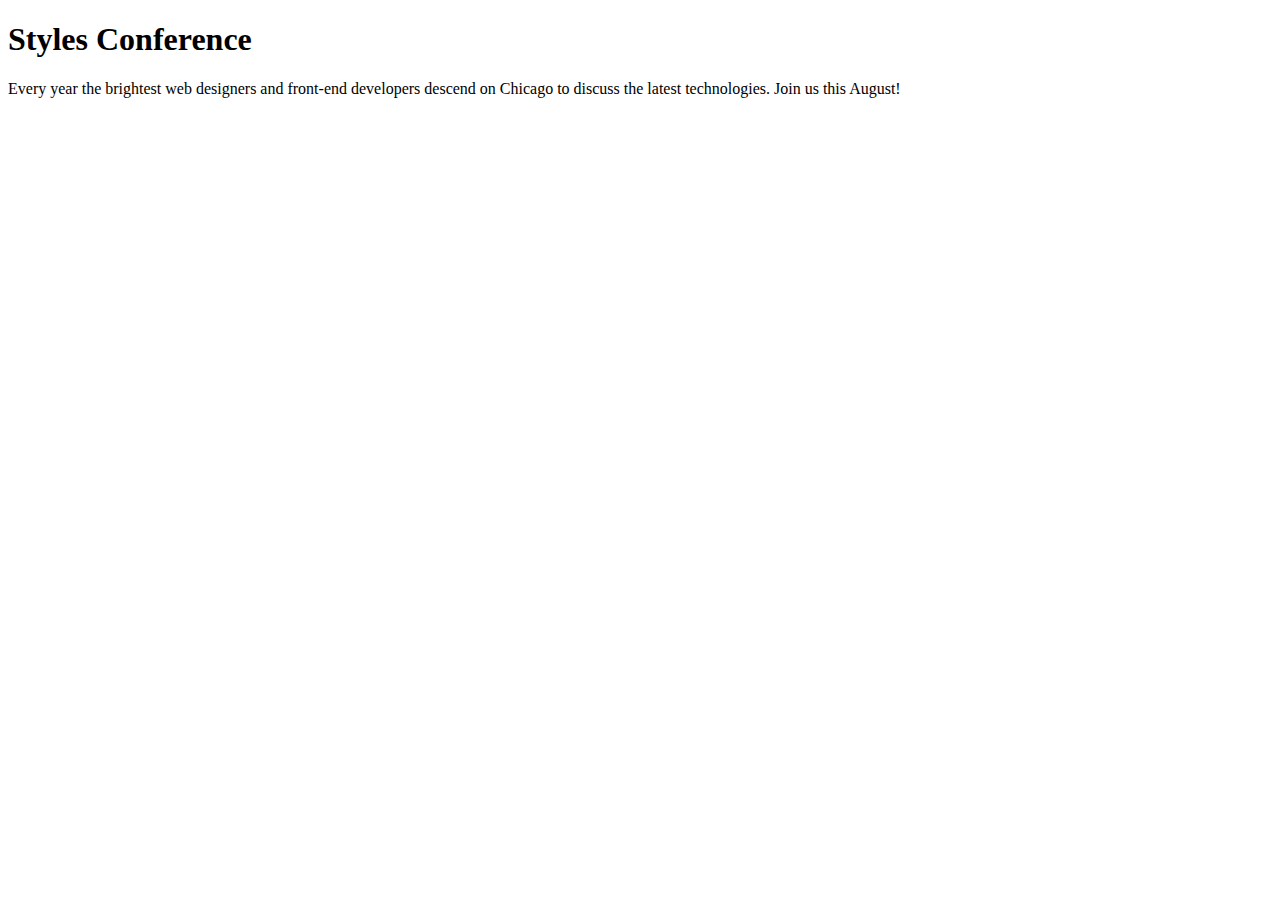
==== index.html @ 3ffd0026 "index and assets" ====
<!DOCTYPE html>
<html lang="en">
	<head>
		<meta charset="utf-8">
		<title>Styles Conference</title>
		<link rel="stylesheet" href="assets/stylesheets/main.css">
	</head>
	<body>
		<h1>Styles Conference</h1>
		<p>Every year the brightest web designers and front-end developers descend on Chicago to discuss the latest technologies. Join us this August!</p>
	</body>
</html>
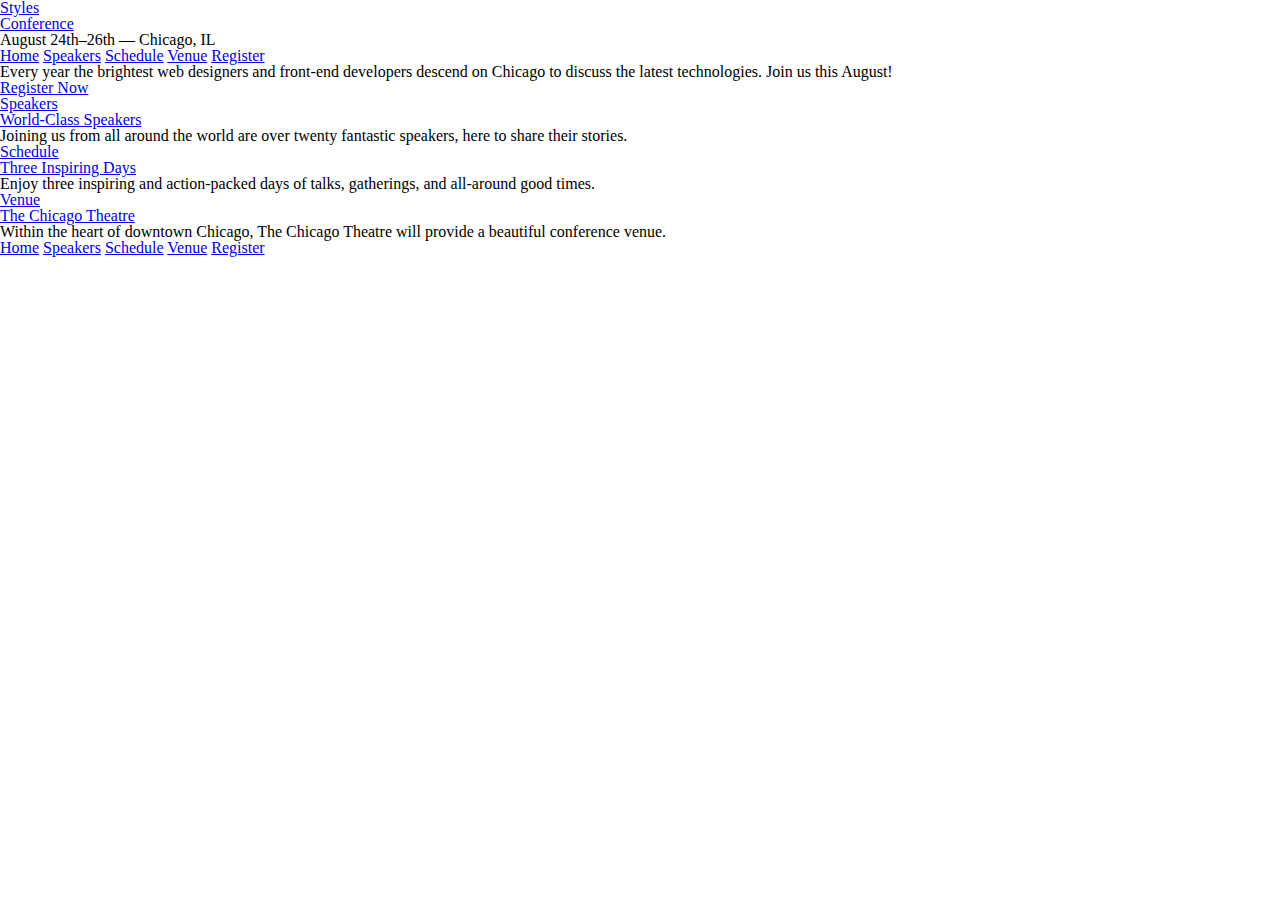
==== commit 572a23c5: "added inline-block elements to create a three column website" ====
--- a/index.html
+++ b/index.html
@@ -6,7 +6,67 @@
 		<link rel="stylesheet" href="assets/stylesheets/main.css">
 	</head>
 	<body>
-		<h1>Styles Conference</h1>
-		<p>Every year the brightest web designers and front-end developers descend on Chicago to discuss the latest technologies. Join us this August!</p>
+
+		<header class="container group">
+			<h1 class="logo">
+				<a href="index.html">Styles <br> Conference</a>
+			</h1>
+			<h3> August 24th&ndash;26th &mdash; Chicago, IL</h3>
+
+			<nav>
+				<a href="index.html">Home</a>
+				<a href="speakers.html">Speakers</a>
+				<a href="schedule.html">Schedule</a>
+				<a href="venue.html">Venue</a>
+				<a href="register.html">Register</a>
+			</nav>
+
+		</header>
+
+		<section class="hero container">
+
+			<p>Every year the brightest web designers and front-end developers descend on Chicago to discuss the latest technologies. Join us this August!</p>
+
+			<a class="btn btn-alt"href="register.html">Register Now</a>
+
+		</section>
+
+		<section class="container grid">
+				<!-- Speakers -->
+			<section class="col-1-3">
+			 	<a href="speakers.html">
+			 		<h5>Speakers</h5>
+			 		<h3>World-Class Speakers</h3>
+			 	</a>
+			 		<p>Joining us from all around the world are over twenty fantastic speakers, here to share their stories.</p>
+			</section><!--
+				 Schedule 
+			--><section class="col-1-3">
+				<a href="schedule.html">
+					<h5>Schedule</h5>
+					<h3>Three Inspiring Days</h3>
+				</a>
+					<p>Enjoy three inspiring and action-packed days of talks, gatherings, and all-around good times.</p>
+			</section><!--
+			Venue
+			--><section class="col-1-3">
+				<a href="venue.html">
+					<h5>Venue</h5>
+					<h3>The Chicago Theatre</h3>
+				</a>
+					<p>Within the heart of downtown Chicago, The Chicago Theatre will provide a beautiful conference venue.</p>
+			</section>
+			
+		</section>
+
+		<footer class="primary-footer container group">
+			<nav>
+				<a href="index.html">Home</a>
+				<a href="speakers.html">Speakers</a>
+				<a href="schedule.html">Schedule</a>
+				<a href="venue.html">Venue</a>
+				<a href="register.html">Register</a>
+			</nav>
+		</footer>
 	</body>
 </html>--- a/assets/stylesheets/main.css
+++ b/assets/stylesheets/main.css
@@ -0,0 +1,47 @@
+/* http://meyerweb.com/eric/tools/css/reset/ 2. v2.0 | 20110126
+  License: none (public domain)
+*/
+
+html, body, div, span, applet, object, iframe,
+h1, h2, h3, h4, h5, h6, p, blockquote, pre,
+a, abbr, acronym, address, big, cite, code,
+del, dfn, em, img, ins, kbd, q, s, samp,
+small, strike, strong, sub, sup, tt, var,
+b, u, i, center,
+dl, dt, dd, ol, ul, li,
+fieldset, form, label, legend,
+table, caption, tbody, tfoot, thead, tr, th, td,
+article, aside, canvas, details, embed,
+figure, figcaption, footer, header, hgroup,
+menu, nav, output, ruby, section, summary,
+time, mark, audio, video {
+  margin: 0;
+  padding: 0;
+  border: 0;
+  font-size: 100%;
+  font: inherit;
+  vertical-align: baseline;
+}
+/* HTML5 display-role reset for older browsers */
+article, aside, details, figcaption, figure,
+footer, header, hgroup, menu, nav, section {
+  display: block;
+}
+body {
+  line-height: 1;
+}
+ol, ul {
+  list-style: none;
+}
+blockquote, q {
+  quotes: none;
+}
+blockquote:before, blockquote:after,
+q:before, q:after {
+  content: '';
+  content: none;
+}
+table {
+  border-collapse: collapse;
+  border-spacing: 0;
+}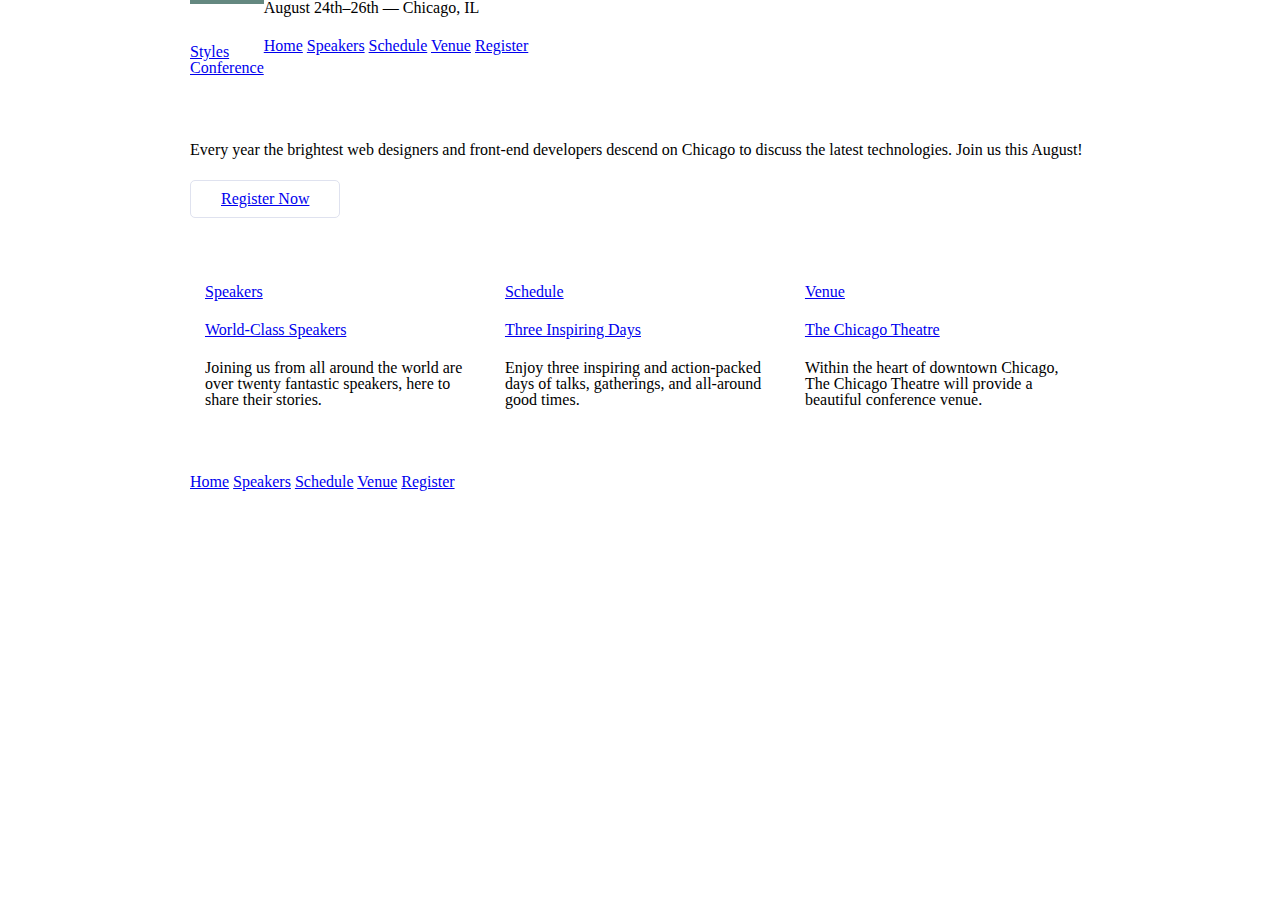
==== commit a906908e: "updated comments" ====
--- a/index.html
+++ b/index.html
@@ -31,9 +31,9 @@
 
 		</section>
 
-		<section class="container grid">
-				<!-- Speakers -->
-			<section class="col-1-3">
+		<section class="container grid"><!--
+				 Speakers 
+			--><section class="col-1-3">
 			 	<a href="speakers.html">
 			 		<h5>Speakers</h5>
 			 		<h3>World-Class Speakers</h3>
--- a/assets/stylesheets/main.css
+++ b/assets/stylesheets/main.css
@@ -44,4 +44,126 @@
 table {
   border-collapse: collapse;
   border-spacing: 0;
-}+}
+
+/* =================================
+    Grid
+   =================================
+*/
+
+*,
+*:before,
+*:after {
+  -webkit-box-sizing:border-box;
+      -moz-box-sizing:border-box;
+          box-sizing:border-box;
+}
+.container{
+  margin: 0 auto;
+  padding-left:30px;
+  padding-right:30px;
+  width:960px;
+}
+/* =================================
+    Clearfix CHECK LINE 71
+   =================================
+*/
+.group:before,
+.group:after {
+  content:"";
+  display:table;
+}
+.group:after{
+  clear:both;
+}
+.group{
+  clear:both;
+  *zoom:1;
+}
+
+
+
+/* ======================
+    Typography
+   ======================
+*/
+
+h1,h3,h4,h5,p{
+  margin-bottom:22px;
+}
+/* ======================
+    Buttons
+   ======================
+*/
+.btn{
+  border-radius:5px;
+  display:inline-block;
+  margin:0;
+}
+.btn-alt{
+  border:1px solid #dfe2ef;
+  padding:10px 30px;
+}
+/* ======================
+    Home
+   ======================
+*/
+.hero{
+  padding: 22px 80px 66px 80px;
+}
+/* =================================
+    Primary Header
+   =================================
+*/
+.logo{
+  border-top:4px solid #648880;
+  padding:40px 0 22px 0;
+  float:left;
+}
+/* =================================
+    Primary Footer
+   =================================
+*/
+.primary-footer small{
+  float:left;
+}
+.primary-footer{
+  padding-bottom:44px;
+  padding-top:44px;
+}
+
+.col-1-3{
+  width:33.33%;
+}
+.col-2-3{
+  width:66.66%;
+}
+/* =================================
+    Columns 
+   =================================
+*/
+.col-1-3,
+.col-2-3{
+  display:inline-block;
+  vertical-align:top;
+}
+.grid,
+.col-1-3,
+.col-2-3{
+  padding-left:15px;
+  padding-right:15px;
+}
+.container,
+.grid{
+  margin:0 auto;
+  width:960px;
+}
+.container{
+  padding-left:30px;
+  padding-right:30px;
+}
+
+
+
+
+
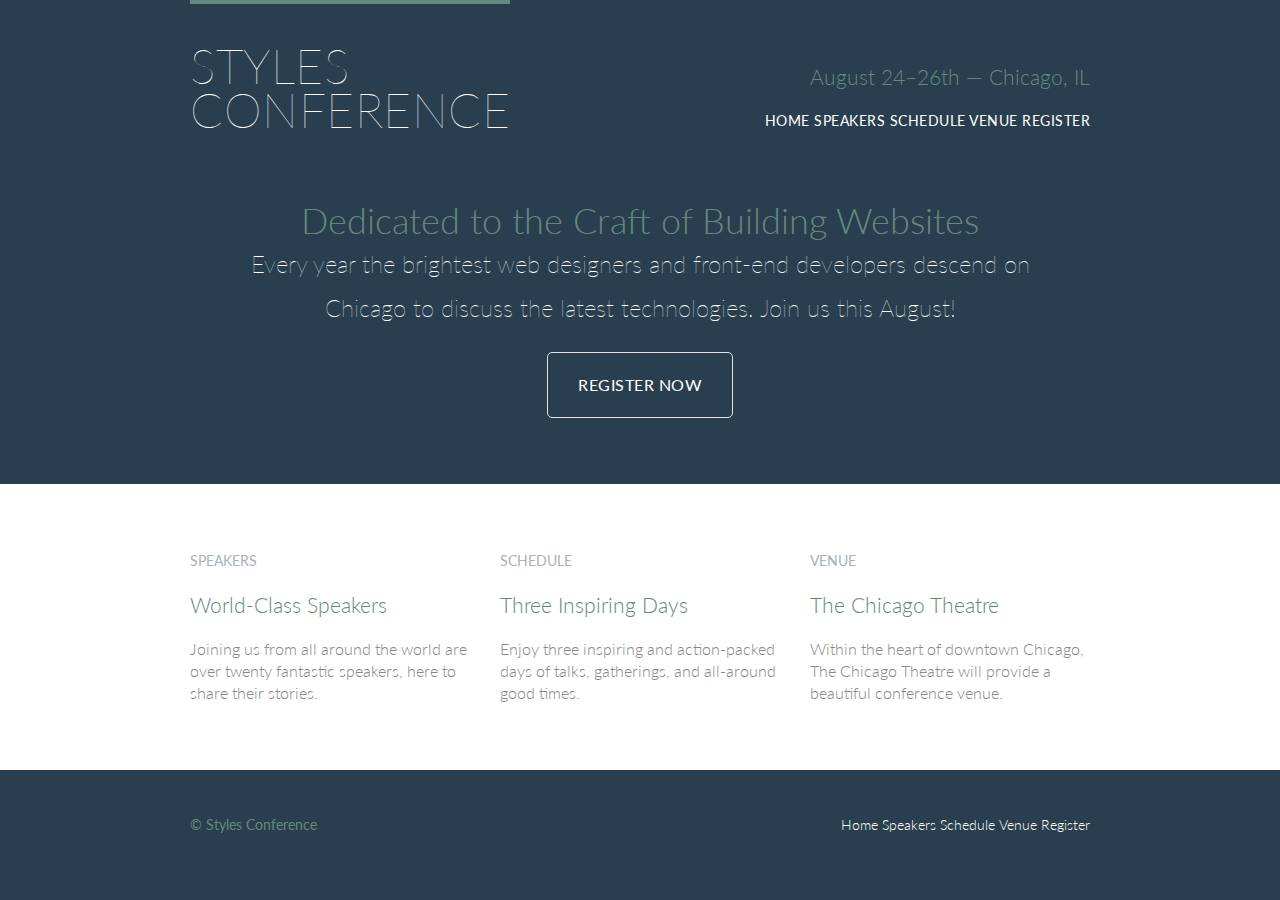
==== commit fde6b162: "Added gradients and hover assets" ====
--- a/index.html
+++ b/index.html
@@ -1,72 +1,100 @@
 <!DOCTYPE html>
 <html lang="en">
-	<head>
-		<meta charset="utf-8">
-		<title>Styles Conference</title>
-		<link rel="stylesheet" href="assets/stylesheets/main.css">
-	</head>
-	<body>
 
-		<header class="container group">
-			<h1 class="logo">
-				<a href="index.html">Styles <br> Conference</a>
-			</h1>
-			<h3> August 24th&ndash;26th &mdash; Chicago, IL</h3>
+  <head>
+    <meta charset="utf-8">
+    <title>Styles Conference</title>
+    <link rel="stylesheet" href="assets/stylesheets/main.css">
+    <link rel="stylesheet" href="http://fonts.googleapis.com/css?family=Lato:100,300,400">
+  </head>
 
-			<nav>
-				<a href="index.html">Home</a>
-				<a href="speakers.html">Speakers</a>
-				<a href="schedule.html">Schedule</a>
-				<a href="venue.html">Venue</a>
-				<a href="register.html">Register</a>
-			</nav>
+  <body>
 
-		</header>
+    <!-- Header -->
 
-		<section class="hero container">
+    <header class="primary-header container group">
 
-			<p>Every year the brightest web designers and front-end developers descend on Chicago to discuss the latest technologies. Join us this August!</p>
+      <h1 class="logo">
+        <a href="index.html">Styles <br> Conference</a>
+      </h1>
 
-			<a class="btn btn-alt"href="register.html">Register Now</a>
+      <h3 class="tagline">August 24&ndash;26th &mdash; Chicago, IL</h3>
 
-		</section>
+      <nav class="nav primary-nav">
+        <a href="index.html">Home</a>
+        <a href="speakers.html">Speakers</a>
+        <a href="schedule.html">Schedule</a>
+        <a href="venue.html">Venue</a>
+        <a href="register.html">Register</a>
+      </nav>
 
-		<section class="container grid"><!--
-				 Speakers 
-			--><section class="col-1-3">
-			 	<a href="speakers.html">
-			 		<h5>Speakers</h5>
-			 		<h3>World-Class Speakers</h3>
-			 	</a>
-			 		<p>Joining us from all around the world are over twenty fantastic speakers, here to share their stories.</p>
-			</section><!--
-				 Schedule 
-			--><section class="col-1-3">
-				<a href="schedule.html">
-					<h5>Schedule</h5>
-					<h3>Three Inspiring Days</h3>
-				</a>
-					<p>Enjoy three inspiring and action-packed days of talks, gatherings, and all-around good times.</p>
-			</section><!--
-			Venue
-			--><section class="col-1-3">
-				<a href="venue.html">
-					<h5>Venue</h5>
-					<h3>The Chicago Theatre</h3>
-				</a>
-					<p>Within the heart of downtown Chicago, The Chicago Theatre will provide a beautiful conference venue.</p>
-			</section>
-			
-		</section>
+    </header>
 
-		<footer class="primary-footer container group">
-			<nav>
-				<a href="index.html">Home</a>
-				<a href="speakers.html">Speakers</a>
-				<a href="schedule.html">Schedule</a>
-				<a href="venue.html">Venue</a>
-				<a href="register.html">Register</a>
-			</nav>
-		</footer>
-	</body>
+    <!-- Hero -->
+
+    <section class="hero container">
+
+      <h2>Dedicated to the Craft of Building Websites</h2>
+
+      <p>Every year the brightest web designers and front-end developers descend on Chicago to discuss the latest technologies. Join us this August!</p>
+
+      <a class="btn btn-alt" href="register.html">Register Now</a>
+
+    </section>
+
+    <!-- Teasers -->
+
+    <section class="row">
+      <div class="grid">
+
+      <!-- Speakers -->
+
+      <section class="teaser col-1-3">
+        <a href="speakers.html">
+          <h5>Speakers</h5>
+          <h3>World-Class Speakers</h3>
+        </a>
+        <p>Joining us from all around the world are over twenty fantastic speakers, here to share their stories.</p>
+
+      </section><!--
+
+      Schedule
+
+      --><section class="teaser col-1-3">
+        <a href="schedule.html">
+          <h5>Schedule</h5>
+          <h3>Three Inspiring Days</h3>
+        </a>
+        <p>Enjoy three inspiring and action-packed days of talks, gatherings, and all-around good times.</p>
+      </section><!--
+
+      Venue
+
+      --><section class="teaser col-1-3">
+        <a href="venue.html">
+          <h5>Venue</h5>
+          <h3>The Chicago Theatre</h3>
+        </a>
+        <p>Within the heart of downtown Chicago, The Chicago Theatre will provide a beautiful conference venue.</p>
+      </section>
+    </div>
+    </section>
+
+    <!-- Footer -->
+
+    <footer class="primary-footer container group">
+
+      <small>&copy; Styles Conference</small>
+
+      <nav class="nav">
+        <a href="index.html">Home</a>
+        <a href="speakers.html">Speakers</a>
+        <a href="schedule.html">Schedule</a>
+        <a href="venue.html">Venue</a>
+        <a href="register.html">Register</a>
+      </nav>
+
+    </footer>
+
+  </body>
 </html>--- a/assets/stylesheets/main.css
+++ b/assets/stylesheets/main.css
@@ -1,5 +1,6 @@
-/* http://meyerweb.com/eric/tools/css/reset/ 2. v2.0 | 20110126
-  License: none (public domain)
+/* http://meyerweb.com/eric/tools/css/reset/
+   v2.0 | 20110126
+   License: none (public domain)
 */
 
 html, body, div, span, applet, object, iframe,
@@ -46,124 +47,309 @@
   border-spacing: 0;
 }
 
-/* =================================
-    Grid
-   =================================
+/*
+  ========================================
+  Custom styles
+  ========================================
+*/
+
+body {
+  background:#293f50;
+  color: #888;
+  font: 300 16px/22px "Lato", "Open Sans", "Helvetica Neue", Helvetica, Arial, sans-serif;
+}
+.primary-header a,
+.primary-footer a{
+  color:#fff;
+}
+.primary-header a:hover,
+.primary-footer a:hover{
+  color:648880;
+}
+
+
+
+
+
+/*
+  ========================================
+  Grid
+  ========================================
 */
 
 *,
 *:before,
 *:after {
-  -webkit-box-sizing:border-box;
-      -moz-box-sizing:border-box;
-          box-sizing:border-box;
-}
-.container{
+  -webkit-box-sizing: border-box;
+     -moz-box-sizing: border-box;
+          box-sizing: border-box;
+}
+.container,
+.grid {
   margin: 0 auto;
-  padding-left:30px;
-  padding-right:30px;
-  width:960px;
-}
-/* =================================
-    Clearfix CHECK LINE 71
-   =================================
-*/
+  width: 960px;
+}
+.container {
+  padding-left: 30px;
+  padding-right: 30px;
+}
+.grid,
+.col-1-3,
+.col-2-3 {
+  padding-left: 15px;
+  padding-right: 15px;
+}
+.col-1-3,
+.col-2-3  {
+  display: inline-block;
+  vertical-align: top;
+}
+.col-1-3 {
+  width: 33.33%;
+}
+.col-2-3 {
+  width: 66.66%;
+}
+
+/*
+  ========================================
+  Clearfix
+  ========================================
+*/
+
 .group:before,
 .group:after {
-  content:"";
-  display:table;
-}
-.group:after{
-  clear:both;
-}
-.group{
-  clear:both;
-  *zoom:1;
-}
-
-
-
-/* ======================
-    Typography
-   ======================
-*/
-
-h1,h3,h4,h5,p{
-  margin-bottom:22px;
-}
-/* ======================
-    Buttons
-   ======================
-*/
+  content: "";
+  display: table;
+}
+.group:after {
+  clear: both;
+}
+.group {
+  clear: both;
+  *zoom: 1;
+}
+
+/*
+  ========================================
+  Typography
+  ========================================
+*/
+
+h1, h2, h3, h4 {
+  color: #648880;
+}
+h1, h3, h4, h5, p {
+  margin-bottom: 22px;
+}
+h1 {
+  font-size: 36px;
+  line-height: 44px;
+}
+h2 {
+  font-size: 24px;
+  line-height: 44px;
+}
+h3 {
+  font-size: 21px;
+}
+h4 {
+  font-size: 18px;
+}
+h5 {
+  color: #a9b2b9;
+  font-size: 14px;
+  font-weight: 400;
+  text-transform: uppercase;
+}
+strong {
+  font-weight: 400;
+}
+cite,
+em {
+  font-style: italic;
+}
+
+/*
+  ========================================
+  Links
+  ========================================
+*/
+
+a {
+  color: #648880;
+  text-decoration: none;
+}
+a:hover {
+  color: #a9b2b9;
+}
+p a {
+  border-bottom: 1px solid #dfe2e5;
+}
+
+/*
+  ========================================
+  Buttons
+  ========================================
+*/
+
+.btn {
+  border-radius: 5px;
+  color:#fff;
+  cursor:pointer;
+  display: inline-block;
+  font-weight:400;
+  letter-spacing:.5px;
+  margin: 0;
+  text-transform:uppercase;
+}
+.btn-alt {
+  border: 1px solid #dfe2e5;
+  padding: 10px 30px;
+}
+.btn-alt:hover{
+  background:#fff;
+  color:#648880;
+}
+
+/*
+  ========================================
+  ROWS
+  ========================================
+*/
+.row{
+  background:#fff;
+  min-width:960px;
+  padding:66px 0 44px 0;
+}
+.row,
+.row-alt{
+  min-width:960px;
+}
+.row-alt{
+  background:#cbe2c1;
+  background:-webkit-linear-gradient(to right, #a1d3b0, #f6f1d3);
+  background:-moz-linear-gradient(to right, #a1d3b0, #f6f1d3);
+  background:linear-gradient(to right, #a1d3b0, #f6f1d3);
+  padding:44px 0 22px 0;
+}
+/*
+  ========================================
+  Lead
+  ========================================
+*/
+.lead{
+  text-align:center;
+}
+.lead p{
+  font-size:21px;
+  line-height:33px;
+}
+
+
+
+
+
+
+
+
+
+
+/*
+  ========================================
+  Primary header
+  ========================================
+*/
+
+.logo {
+  border-top: 4px solid #648880;
+  float: left;
+  font-size: 48px;
+  font-weight: 100;
+  letter-spacing: .5px;
+  line-height: 44px;
+  padding: 40px 0 22px 0;
+  text-transform: uppercase;
+}
+.tagline {
+  margin: 66px 0 22px 0;
+  text-align: right;
+}
+.primary-nav {
+  font-size: 14px;
+  font-weight: 400;
+  letter-spacing: .5px;
+  text-transform: uppercase;
+}
+
+/*
+  ========================================
+  Primary footer
+  ========================================
+*/
+
+.primary-footer {
+  color: #648880;
+  font-size: 14px;
+  padding-bottom: 44px;
+  padding-top: 44px;
+}
+.primary-footer small {
+  float: left;
+  font-weight: 400;
+}
+
+/*
+  ========================================
+  Navigation
+  ========================================
+*/
+
+.nav {
+  text-align: right;
+}
+
+/*
+  ========================================
+  Home
+  ========================================
+*/
+
+.hero {
+  color:#fff;
+  line-height: 44px;
+  padding: 22px 80px 66px 80px;
+  text-align: center;
+}
+.hero h2 {
+  font-size: 36px;
+}
+.hero p {
+  font-size: 24px;
+  font-weight: 100;
+}
+.teaser a:hover h3 {
+  color: #a9b2b9;
+}
 .btn{
   border-radius:5px;
+  color:#fff;
+  cursor:pointer;
   display:inline-block;
+  font-weight:400;
+  letter-spacing:.5px;
   margin:0;
-}
-.btn-alt{
-  border:1px solid #dfe2ef;
-  padding:10px 30px;
-}
-/* ======================
-    Home
-   ======================
-*/
-.hero{
-  padding: 22px 80px 66px 80px;
-}
-/* =================================
-    Primary Header
-   =================================
-*/
-.logo{
-  border-top:4px solid #648880;
-  padding:40px 0 22px 0;
-  float:left;
-}
-/* =================================
-    Primary Footer
-   =================================
-*/
-.primary-footer small{
-  float:left;
-}
-.primary-footer{
-  padding-bottom:44px;
-  padding-top:44px;
-}
-
-.col-1-3{
-  width:33.33%;
-}
-.col-2-3{
-  width:66.66%;
-}
-/* =================================
-    Columns 
-   =================================
-*/
-.col-1-3,
-.col-2-3{
-  display:inline-block;
-  vertical-align:top;
-}
-.grid,
-.col-1-3,
-.col-2-3{
-  padding-left:15px;
-  padding-right:15px;
-}
-.container,
-.grid{
-  margin:0 auto;
-  width:960px;
-}
-.container{
-  padding-left:30px;
-  padding-right:30px;
-}
-
-
-
-
-
+  text-transform:uppercase;
+}
+
+
+
+
+
+
+
+
+
+
+
+
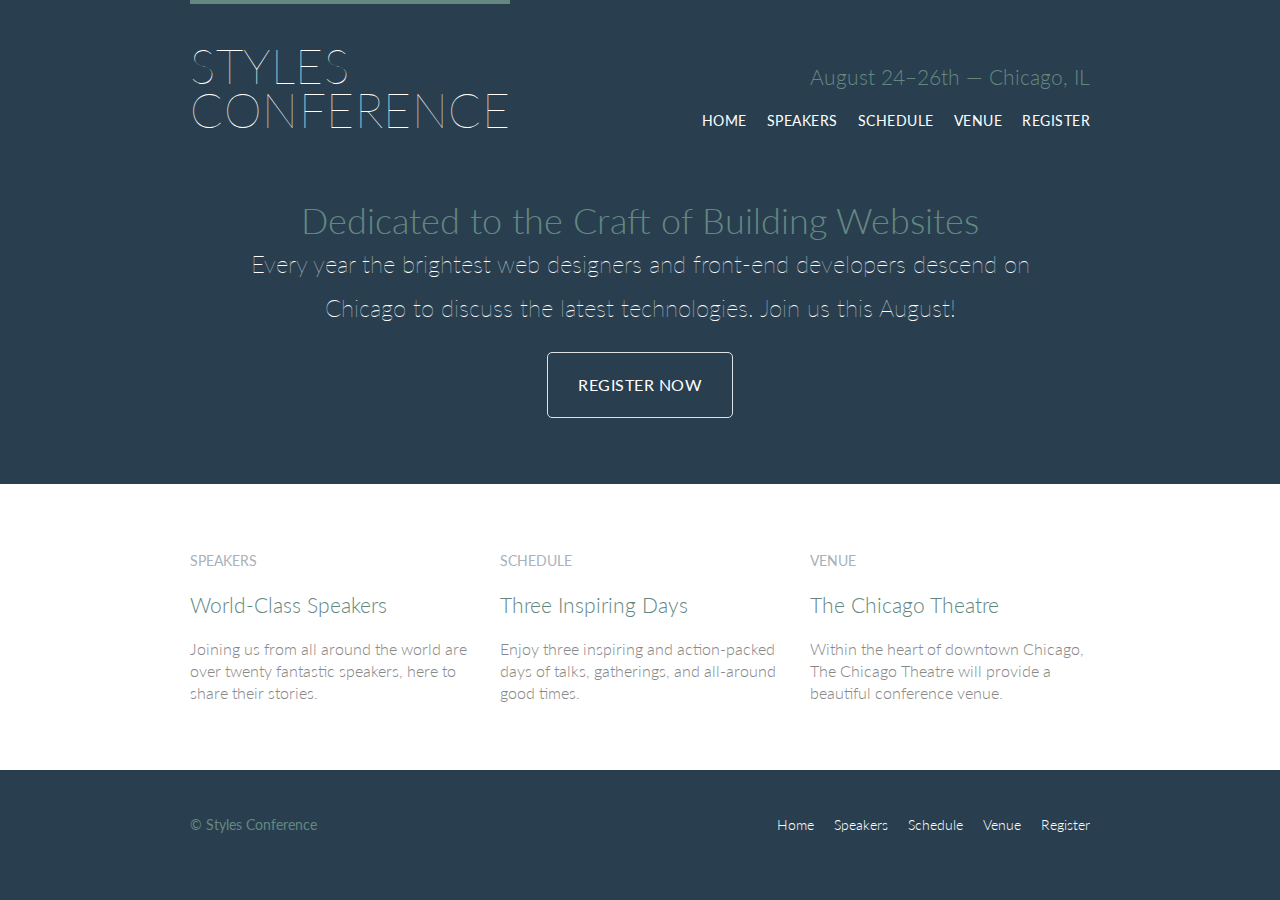
==== commit d2c8d8e2: "added speaker and unordered lists" ====
--- a/index.html
+++ b/index.html
@@ -21,11 +21,14 @@
       <h3 class="tagline">August 24&ndash;26th &mdash; Chicago, IL</h3>
 
       <nav class="nav primary-nav">
-        <a href="index.html">Home</a>
-        <a href="speakers.html">Speakers</a>
-        <a href="schedule.html">Schedule</a>
-        <a href="venue.html">Venue</a>
-        <a href="register.html">Register</a>
+        <ul>
+
+        <li><a href="index.html">Home</a></li><!--
+        --><li><a href="speakers.html">Speakers</a></li><!--
+        --><li><a href="schedule.html">Schedule</a></li><!--
+        --><li><a href="venue.html">Venue</a></li><!--
+        --><li><a href="register.html">Register</a></li>
+      </ul>
       </nav>
 
     </header>
@@ -87,11 +90,13 @@
       <small>&copy; Styles Conference</small>
 
       <nav class="nav">
-        <a href="index.html">Home</a>
-        <a href="speakers.html">Speakers</a>
-        <a href="schedule.html">Schedule</a>
-        <a href="venue.html">Venue</a>
-        <a href="register.html">Register</a>
+        <ul>
+        <li><a href="index.html">Home</a></li><!--
+        --><li><a href="speakers.html">Speakers</a></li><!--
+        --><li><a href="schedule.html">Schedule</a></li><!--
+        --><li><a href="venue.html">Venue</a></li><!--
+        --><li><a href="register.html">Register</a></li>
+      </ul>
       </nav>
 
     </footer>
--- a/assets/stylesheets/main.css
+++ b/assets/stylesheets/main.css
@@ -308,6 +308,15 @@
 .nav {
   text-align: right;
 }
+.nav li{
+  display:inline-block;
+  margin:0 10px;
+  vertical-align:top;
+}
+.nav li:last-child{
+  margin-right:0;
+}
+
 
 /*
   ========================================
@@ -342,14 +351,48 @@
   text-transform:uppercase;
 }
 
-
-
-
-
-
-
-
-
-
-
-
+/*
+  ========================================
+  Speakers
+  ========================================
+*/
+
+.speaker-info{
+  border:1px solid #dfe2e5;
+  border-radius:5px;
+  margin-top:88px;
+  padding:22px 0;
+  text-align:center;
+}
+.speaker{
+  margin-bottom:44px;
+}
+
+
+
+
+
+
+
+
+
+
+
+
+
+
+
+
+
+
+
+
+
+
+
+
+
+
+
+
+
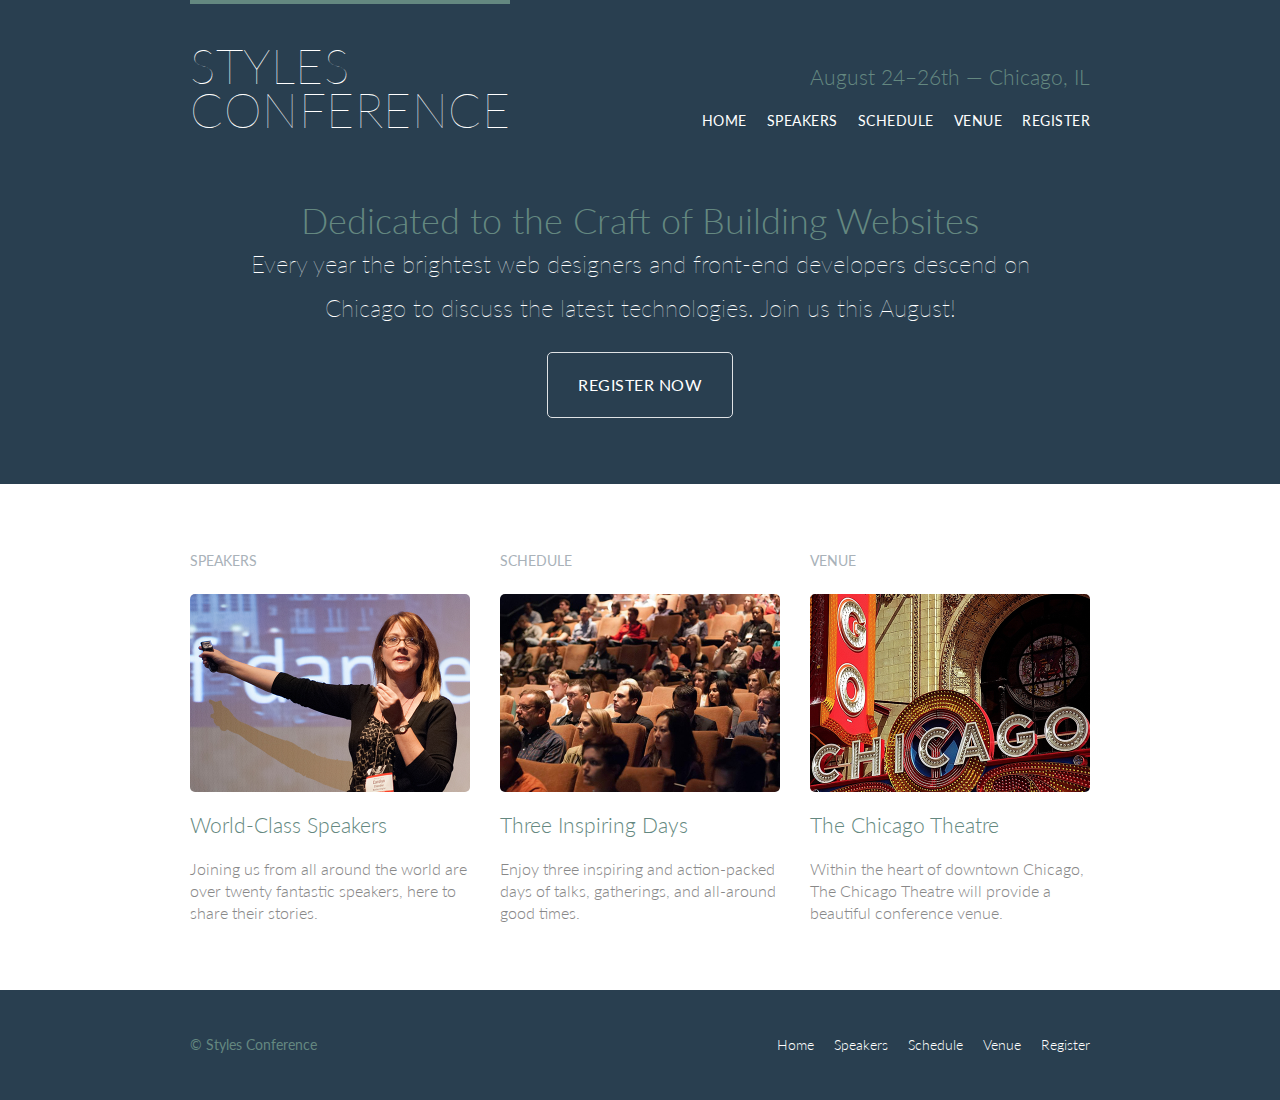
==== commit 0250de37: "added speaker pics, venue info, and pricing form" ====
--- a/index.html
+++ b/index.html
@@ -55,6 +55,7 @@
       <section class="teaser col-1-3">
         <a href="speakers.html">
           <h5>Speakers</h5>
+          <img src="assets/images/home/speakers.jpg" alt="Professional Speaker">
           <h3>World-Class Speakers</h3>
         </a>
         <p>Joining us from all around the world are over twenty fantastic speakers, here to share their stories.</p>
@@ -66,6 +67,7 @@
       --><section class="teaser col-1-3">
         <a href="schedule.html">
           <h5>Schedule</h5>
+          <img src="assets/images/home/schedule.jpg" alt="Our Schedule">
           <h3>Three Inspiring Days</h3>
         </a>
         <p>Enjoy three inspiring and action-packed days of talks, gatherings, and all-around good times.</p>
@@ -76,6 +78,7 @@
       --><section class="teaser col-1-3">
         <a href="venue.html">
           <h5>Venue</h5>
+          <img src="assets/images/home/venue.jpg" alt="Nice Venues">
           <h3>The Chicago Theatre</h3>
         </a>
         <p>Within the heart of downtown Chicago, The Chicago Theatre will provide a beautiful conference venue.</p>
--- a/assets/stylesheets/main.css
+++ b/assets/stylesheets/main.css
@@ -350,7 +350,12 @@
   margin:0;
   text-transform:uppercase;
 }
-
+.teaser img{
+  border-radius:5px;
+  display:block;
+  margin-bottom:22px;
+  max-width:100%;
+}
 /*
   ========================================
   Speakers
@@ -361,38 +366,90 @@
   border:1px solid #dfe2e5;
   border-radius:5px;
   margin-top:88px;
-  padding:22px 0;
+  padding:22px;
   text-align:center;
 }
 .speaker{
   margin-bottom:44px;
 }
-
-
-
-
-
-
-
-
-
-
-
-
-
-
-
-
-
-
-
-
-
-
-
-
-
-
-
-
-
+.speaker-info img{
+  border-radius:50%;
+  height:130px;
+  margin: -66px 0 22px 0;
+  vertical-align:top;
+}
+
+/*
+  ========================================
+  Venue
+  ========================================
+*/
+.venue-theatre{
+  margin-bottom:66px;
+}
+.venue-hotel{
+  margin-bottom:22px;
+}
+.venue-map{
+  height:264px;
+}
+/*
+  ========================================
+  Register
+  ========================================
+*/
+.why-attend{
+  list-style:square;
+  margin:0 0 22px 30px;
+}
+form{
+  margin-bottom:22px;
+}
+input,select,textarea{
+  font:300 16px/22px "Lato", "Open Sans", "Helvetica Neue", Helvetica, Arial, sans-serif;
+}
+.register-group label{
+  color:#648880;
+  cursor:pointer;
+  font-weight:400;
+}
+.register-group input, .register-group select, .register-group textarea{
+  border:1px solid #c6c9cc;
+  border-radius: 5px;
+  color:#888;
+  display:block;
+  margin: 5px 0 27px 0;
+  padding:5px 8px;
+}
+.register-group input, .register-group textarea{
+  width:100%;
+}
+.register-group select{
+  height:34px;
+  width:60px;
+}
+.register-group textarea{
+  height: 78px;
+}
+.btn-default{
+  border:0;
+  background:#648880;
+  padding:11px 30px;
+  font-size:14px;
+}
+.btn-default:hover{
+  background:#77a198;
+}
+
+
+
+
+
+
+
+
+
+
+
+
+
